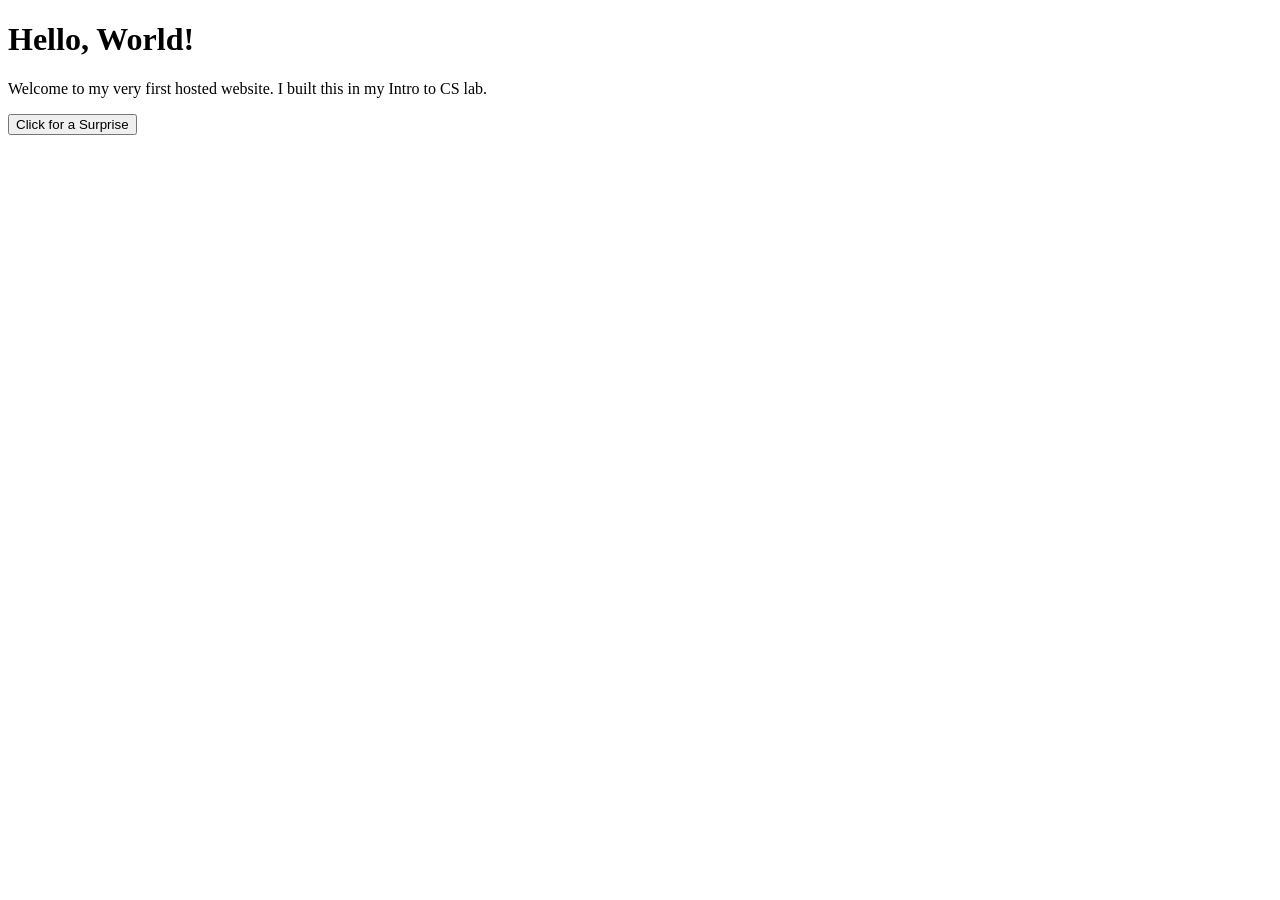
==== index.html @ 0300284e "Create index.html" ====
<!DOCTYPE html>
<html lang="en">
<head>
    <meta charset="UTF-8">
    <meta name="viewport" content="width=device-width, initial-scale=1.0">
    <title>My First Website</title>
    <link rel="stylesheet" href="style.css">
</head>
<body>
    <div class="container">
        <h1 id="main-title">Hello, World!</h1>
        <p>Welcome to my very first hosted website. I built this in my Intro to CS lab.</p>
        <button id="color-button">Click for a Surprise</button>
    </div>

    <script src="script.js"></script>
</body>
</html>
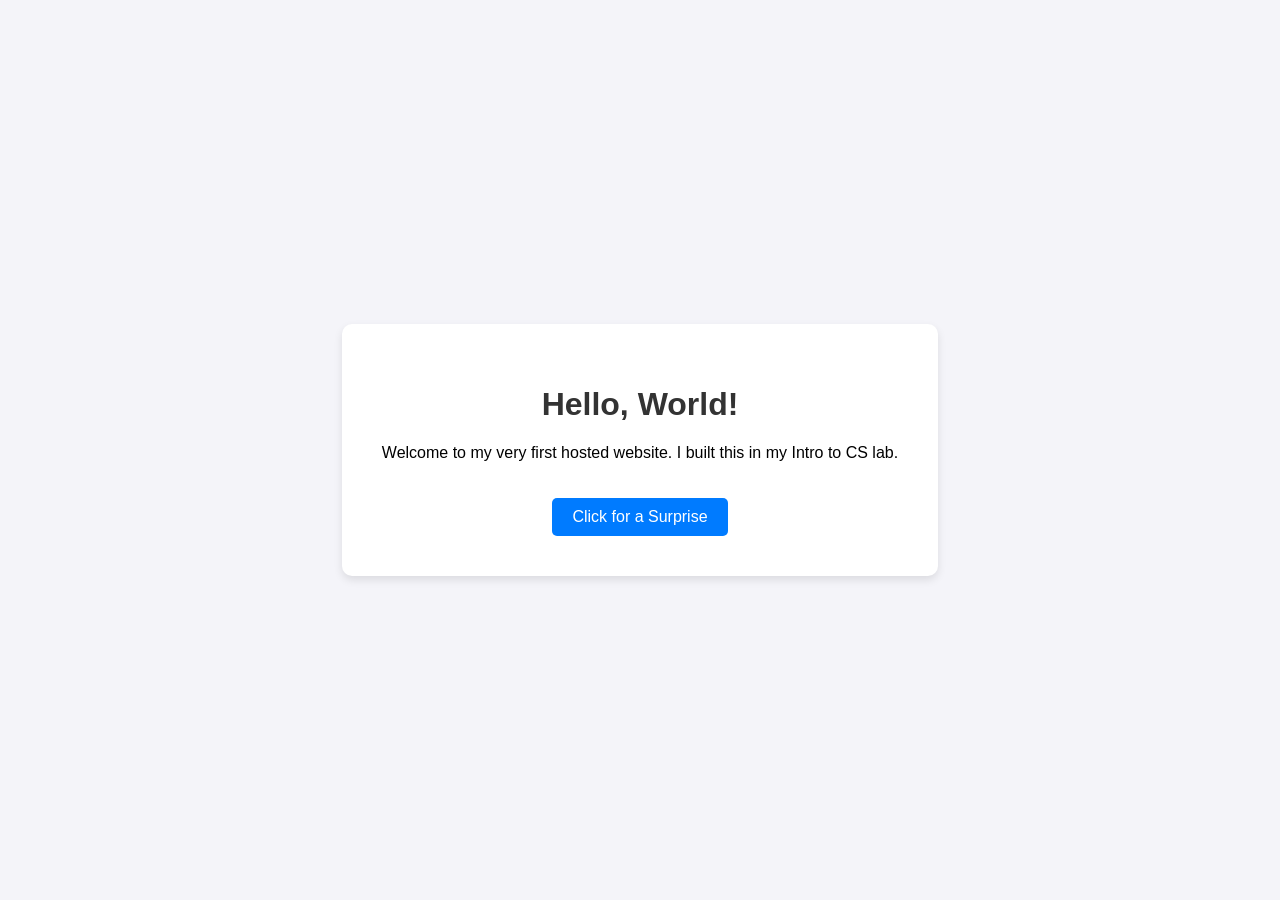
==== commit ad9ba3ea: "Update index.html" ====
--- a/index.html
+++ b/index.html
@@ -5,6 +5,7 @@
     <meta name="viewport" content="width=device-width, initial-scale=1.0">
     <title>My First Website</title>
     <link rel="stylesheet" href="style.css">
+    <link rel="stylesheet" href="https://www.samford.edu/Templates/css/site.css?v1.09">
 </head>
 <body>
     <div class="container">
--- a/style.css
+++ b/style.css
@@ -0,0 +1,40 @@
+/* Center everything on the screen and set a background color */
+body {
+    background-color: #f4f4f9;
+    font-family: 'Segoe UI', Tahoma, Geneva, Verdana, sans-serif;
+    display: flex;
+    justify-content: center;
+    align-items: center;
+    height: 100vh;
+    margin: 0;
+}
+
+/* Create a white card to hold our content */
+.container {
+    background-color: white;
+    padding: 40px;
+    border-radius: 10px;
+    box-shadow: 0 4px 8px rgba(0,0,0,0.1);
+    text-align: center;
+}
+
+h1 {
+    color: #333;
+}
+
+/* Style the button to look modern */
+button {
+    background-color: #007bff;
+    color: white;
+    border: none;
+    padding: 10px 20px;
+    font-size: 16px;
+    border-radius: 5px;
+    cursor: pointer;
+    margin-top: 20px;
+    transition: background-color 0.3s;
+}
+
+button:hover {
+    background-color: #0056b3;
+}
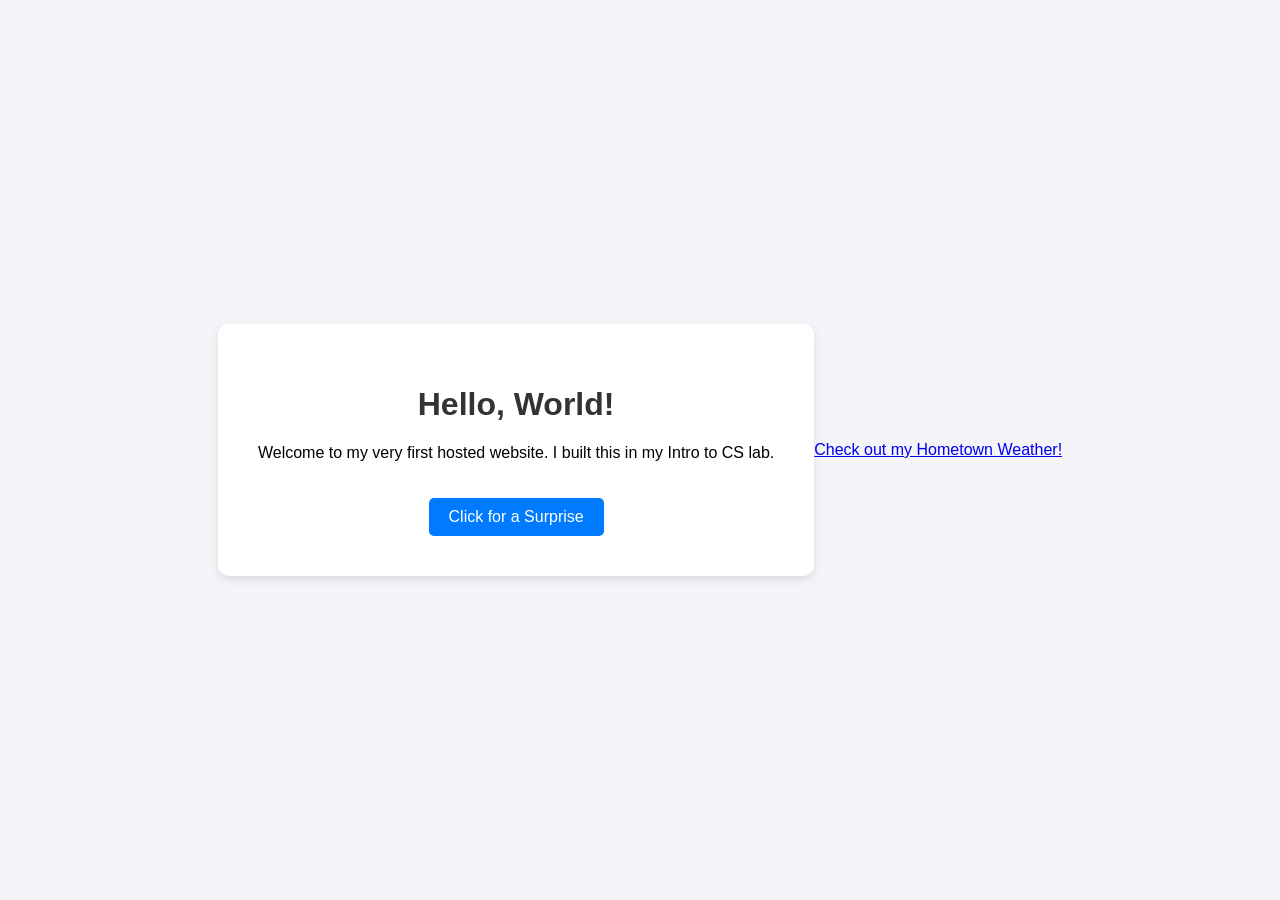
==== commit e03aee5c: "Update index.html" ====
--- a/index.html
+++ b/index.html
@@ -13,7 +13,7 @@
         <p>Welcome to my very first hosted website. I built this in my Intro to CS lab.</p>
         <button id="color-button">Click for a Surprise</button>
     </div>
-
+    <a href="weather.html">Check out my Hometown Weather!</a>
     <script src="script.js"></script>
 </body>
 </html>
